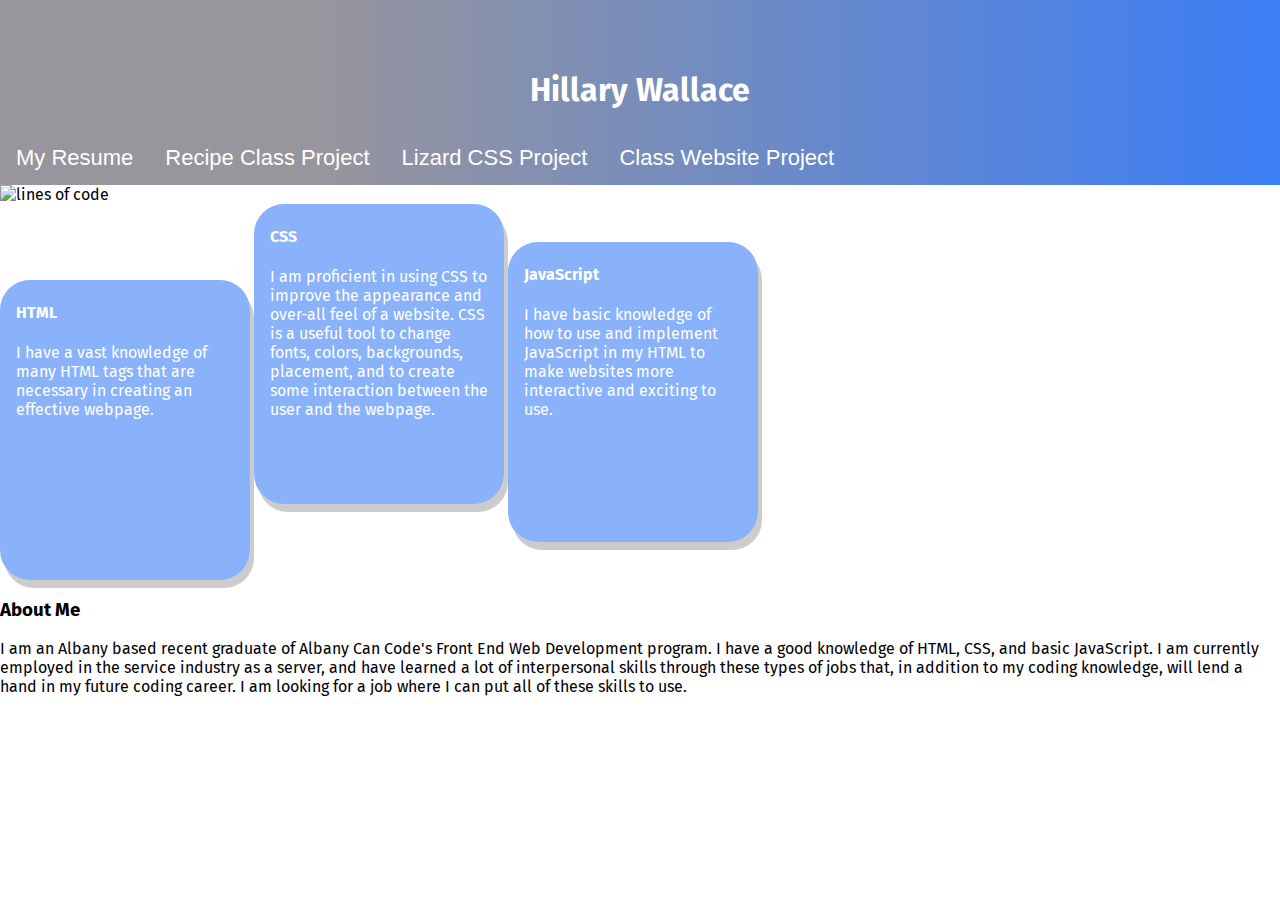
==== index.html @ 99112cb2 "deleted media queries that broke my page" ====
<!DOCTYPE html>
<html lang="en" dir="ltr">
  <head>
    <meta charset="utf-8">
    <title>Hillary Wallace</title>
    <link rel="stylesheet" href="css/master.css">
    <link rel="stylesheet" href="animate.css">
  </head>
  <body>
    <div id="banner">
      <h1>Hillary Wallace</h1>
    </div>

    <nav class="nav-bar" class="navbar collapse collapse">
          <ul class="dark-nav">
            <li class="dark-li"><a href="resume.html" class="dark-li" target="_blank">My Resume</a></li>
            <li class="dark-li"><a href="recipe.html" class="dark-li" target="_blank">Recipe Class Project</a></li>
            <li class="dark-li"><a href="/" class="dark-li">Lizard CSS Project</a></li>
            <li class="dark-li"><a href="/" class="dark-li">Class Website Project</a></li>
          </ul>
        </nav>




    <div class="top-image">
      <img src="https://source.unsplash.com/qjnAnF0jIGk/1000x300" alt="lines of code">
    </div>

    <div class="page-wrap">

          <div class="media-card">
            <div class="card">
              <h4>HTML</h4>
              <p>I have a vast knowledge of many HTML tags that are necessary in creating an effective webpage. </p>
            </div>
          </div>

          <div class="media-card">
            <div class="card">
              <h4>CSS</h4>
              <p>I am proficient in using CSS to improve the appearance and over-all feel of a website. CSS is a useful tool to change fonts, colors, backgrounds, placement, and to create some interaction between the user and the webpage. </p>
            </div>
          </div>

          <div class="media-card">
            <div class="card">
              <h4>JavaScript</h4>
              <p>I have basic knowledge of how to use and implement JavaScript in my HTML to make websites more interactive and exciting to use.</p>
            </div>
          </div>
    </div>

    <div class="about-me">
      <h3>About Me</h3>
      <p>I am an Albany based recent graduate of Albany Can Code's Front End Web Development program. I have a good knowledge of HTML, CSS, and basic JavaScript. I am currently employed in the service industry as a server, and have learned a lot of interpersonal skills through these types of jobs that, in addition to my coding knowledge, will lend a hand in my future coding career. I am looking for a job where I can put all of these skills to use.</p>
    </div>


  </body>
</html>
---- css/master.css ----
@import url('https://fonts.googleapis.com/css?family=Fira+Sans');

.page-wrap{
  max-width: 100%;
  margin: auto;
}


body{
  font-family: 'Fira Sans', sans-serif;
  margin:0;
}

#banner{
  width: 100%;
  min-height: 60px;
  overflow: hidden;
  text-align: center;
  padding-top: 50px;
  background: linear-gradient(to right, rgb(152, 149, 156) 25%,rgb(59, 126, 246) );
  color: white;
}

img{
  width: 100%;
}


.dark-nav{
  list-style-type: none;
  margin:0;
  padding:0;
  overflow: hidden;
  background: linear-gradient(to right, rgb(152, 149, 156) 25%,rgb(59, 126, 246) );
}

.dark-li{
  float: left;
  font-size: 22px;
  font-family: "Lato", sans-serif;
  color: rgb(255, 255, 255);
}


li a[class="dark-li"]{
  display: block;
  text-align: center;
  padding: 14px 16px;
  text-decoration: none;
}

li a[class="dark-li"]:hover{
  background-color: black;
}


.media-card {
  display: inline-block;
  box-shadow: 4px 8px 0 rgba(0, 0, 0, .2);
  transition: .3s;
  height: 300px;
  width: 250px;
  border-radius: 30px;
  background-color: rgba(59, 126, 246, .6);
  color: white;
}

.media-card:hover {
  box-shadow: 0 8px 16px 0 rgba(0,0,0,0.2);
}

.card {
  padding: 2px 16px;
}
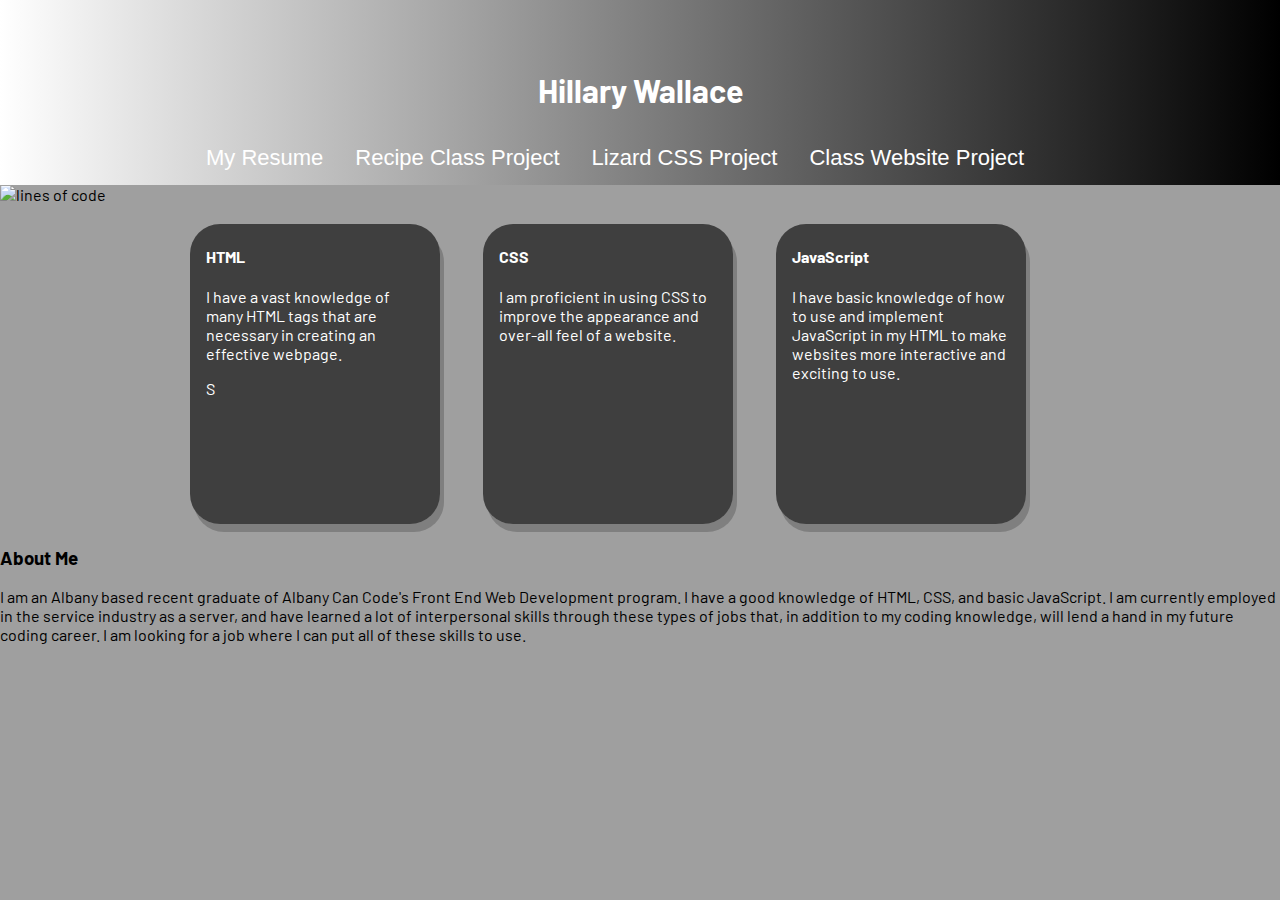
==== commit 61b97ed1: "changed css and centered page" ====
--- a/index.html
+++ b/index.html
@@ -24,22 +24,21 @@
 
 
     <div class="top-image">
-      <img src="https://source.unsplash.com/qjnAnF0jIGk/1000x300" alt="lines of code">
+      <img src="https://source.unsplash.com/cwqG1N1AtI0/1000x200" alt="lines of code">
     </div>
 
     <div class="page-wrap">
-
           <div class="media-card">
             <div class="card">
               <h4>HTML</h4>
-              <p>I have a vast knowledge of many HTML tags that are necessary in creating an effective webpage. </p>
+              <p>I have a vast knowledge of many HTML tags that are necessary in creating an effective webpage. </p>S
             </div>
           </div>
 
           <div class="media-card">
             <div class="card">
               <h4>CSS</h4>
-              <p>I am proficient in using CSS to improve the appearance and over-all feel of a website. CSS is a useful tool to change fonts, colors, backgrounds, placement, and to create some interaction between the user and the webpage. </p>
+              <p>I am proficient in using CSS to improve the appearance and over-all feel of a website. </p>
             </div>
           </div>
 
--- a/css/master.css
+++ b/css/master.css
@@ -1,14 +1,15 @@
-@import url('https://fonts.googleapis.com/css?family=Fira+Sans');
+@import url('https://fonts.googleapis.com/css?family=Barlow');
 
 .page-wrap{
-  max-width: 100%;
+  max-width: 900px;
   margin: auto;
 }
 
 
 body{
-  font-family: 'Fira Sans', sans-serif;
+  font-family: 'Barlow', sans-serif;
   margin:0;
+  background-color: rgb(159, 159, 159);
 }
 
 #banner{
@@ -17,7 +18,7 @@
   overflow: hidden;
   text-align: center;
   padding-top: 50px;
-  background: linear-gradient(to right, rgb(152, 149, 156) 25%,rgb(59, 126, 246) );
+  background: linear-gradient(to right,white, black );
   color: white;
 }
 
@@ -25,13 +26,18 @@
   width: 100%;
 }
 
+.nav-bar{
+    background: linear-gradient(to right,white, black );
+}
+
 
 .dark-nav{
+  width: 900px;
   list-style-type: none;
-  margin:0;
+  margin:0 auto;
   padding:0;
   overflow: hidden;
-  background: linear-gradient(to right, rgb(152, 149, 156) 25%,rgb(59, 126, 246) );
+  /* background: linear-gradient(to right, rgb(152, 149, 156) 25%,rgb(59, 126, 246) ); */
 }
 
 .dark-li{
@@ -56,13 +62,17 @@
 
 .media-card {
   display: inline-block;
+  margin-right: 40px;
+  margin-top: 20px;
   box-shadow: 4px 8px 0 rgba(0, 0, 0, .2);
   transition: .3s;
   height: 300px;
   width: 250px;
   border-radius: 30px;
-  background-color: rgba(59, 126, 246, .6);
+  background-color: rgba(0, 0, 0, .6);
   color: white;
+  box-sizing: border-box;
+  overflow: hidden;
 }
 
 .media-card:hover {
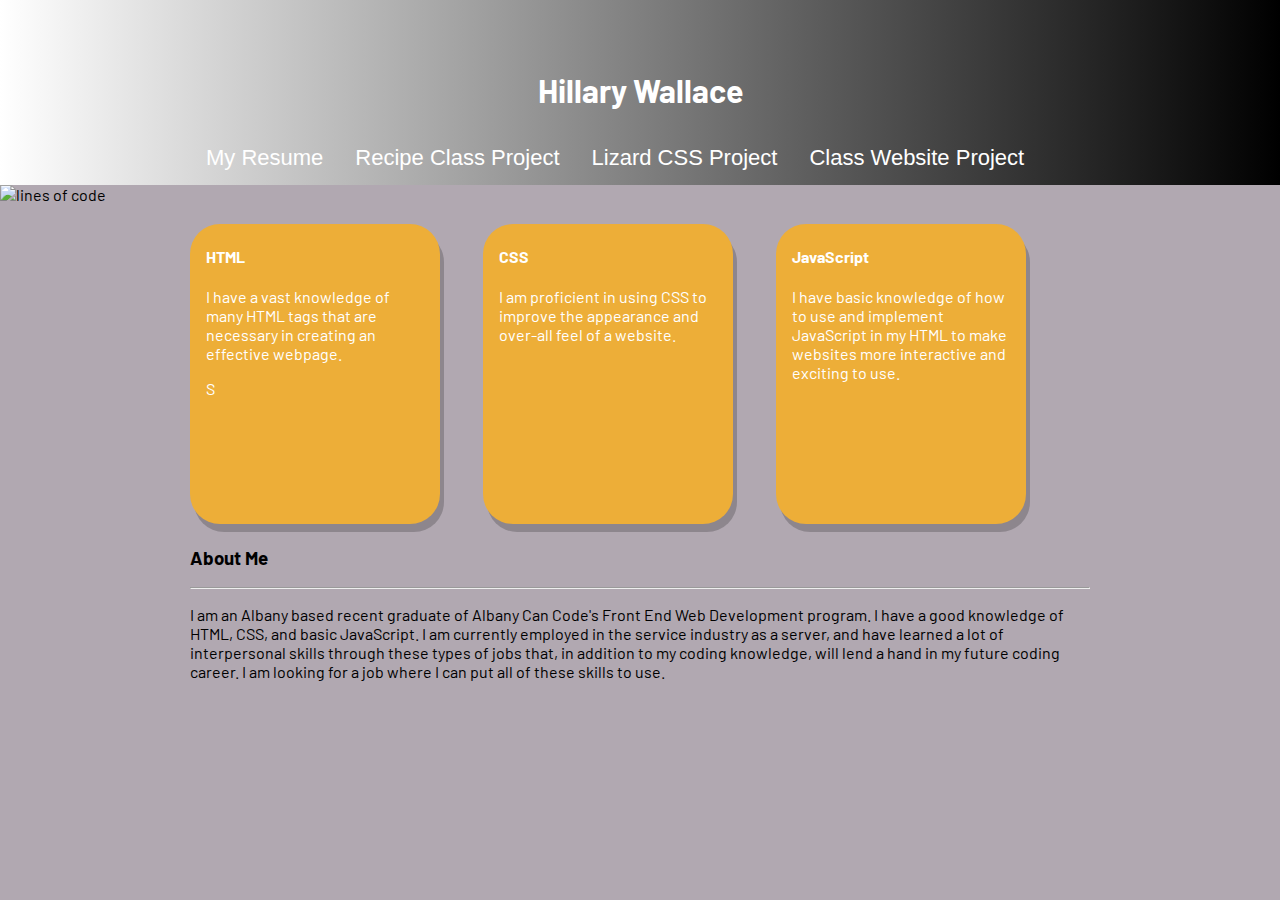
==== commit 28939534: "attemped media queries HOPEFULLY for the last time" ====
--- a/index.html
+++ b/index.html
@@ -7,11 +7,15 @@
     <link rel="stylesheet" href="animate.css">
   </head>
   <body>
-    <div id="banner">
+
+<div class="container">
+  <div class="row">
+
+    <div id="banner" class="col-12">
       <h1>Hillary Wallace</h1>
     </div>
 
-    <nav class="nav-bar" class="navbar collapse collapse">
+    <nav class="nav-bar" class="navbar collapse collapse" class="col-12">
           <ul class="dark-nav">
             <li class="dark-li"><a href="resume.html" class="dark-li" target="_blank">My Resume</a></li>
             <li class="dark-li"><a href="recipe.html" class="dark-li" target="_blank">Recipe Class Project</a></li>
@@ -23,11 +27,12 @@
 
 
 
-    <div class="top-image">
+
+    <div class="top-image" class="col-12">
       <img src="https://source.unsplash.com/cwqG1N1AtI0/1000x200" alt="lines of code">
     </div>
 
-    <div class="page-wrap">
+    <div class="page-wrap" class="col-4">
           <div class="media-card">
             <div class="card">
               <h4>HTML</h4>
@@ -35,26 +40,30 @@
             </div>
           </div>
 
-          <div class="media-card">
+          <div class="media-card" class="col-4">
             <div class="card">
               <h4>CSS</h4>
               <p>I am proficient in using CSS to improve the appearance and over-all feel of a website. </p>
             </div>
           </div>
 
-          <div class="media-card">
+          <div class="media-card" class="col-4">
             <div class="card">
               <h4>JavaScript</h4>
               <p>I have basic knowledge of how to use and implement JavaScript in my HTML to make websites more interactive and exciting to use.</p>
             </div>
           </div>
-    </div>
+
 
     <div class="about-me">
       <h3>About Me</h3>
+      <hr>
       <p>I am an Albany based recent graduate of Albany Can Code's Front End Web Development program. I have a good knowledge of HTML, CSS, and basic JavaScript. I am currently employed in the service industry as a server, and have learned a lot of interpersonal skills through these types of jobs that, in addition to my coding knowledge, will lend a hand in my future coding career. I am looking for a job where I can put all of these skills to use.</p>
     </div>
 
+</div>
 
+ </div>
+ <div>
   </body>
 </html>
--- a/css/master.css
+++ b/css/master.css
@@ -9,10 +9,11 @@
 body{
   font-family: 'Barlow', sans-serif;
   margin:0;
-  background-color: rgb(159, 159, 159);
+  background-color:rgb(177, 168, 177);
 }
 
 #banner{
+  position: inherit;
   width: 100%;
   min-height: 60px;
   overflow: hidden;
@@ -27,6 +28,7 @@
 }
 
 .nav-bar{
+
     background: linear-gradient(to right,white, black );
 }
 
@@ -69,7 +71,7 @@
   height: 300px;
   width: 250px;
   border-radius: 30px;
-  background-color: rgba(0, 0, 0, .6);
+  background-color: rgb(237, 174, 56);
   color: white;
   box-sizing: border-box;
   overflow: hidden;
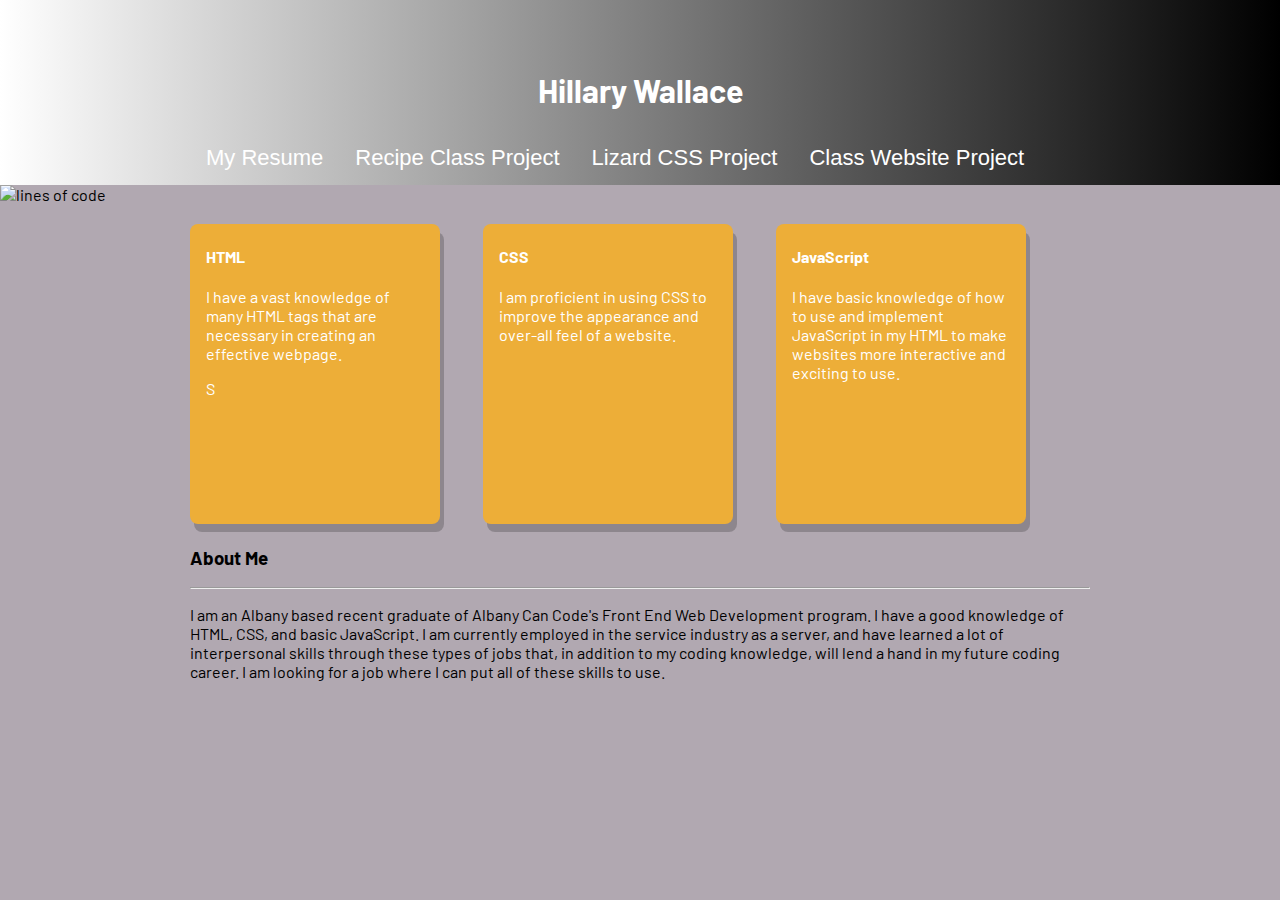
==== commit b12928eb: "re-comitting last commit" ====
--- a/index.html
+++ b/index.html
@@ -11,11 +11,11 @@
 <div class="container">
   <div class="row">
 
-    <div id="banner" class="col-12">
+    <div id="banner">
       <h1>Hillary Wallace</h1>
     </div>
 
-    <nav class="nav-bar" class="navbar collapse collapse" class="col-12">
+    <nav class="nav-bar" class="navbar collapse collapse">
           <ul class="dark-nav">
             <li class="dark-li"><a href="resume.html" class="dark-li" target="_blank">My Resume</a></li>
             <li class="dark-li"><a href="recipe.html" class="dark-li" target="_blank">Recipe Class Project</a></li>
--- a/css/master.css
+++ b/css/master.css
@@ -70,7 +70,7 @@
   transition: .3s;
   height: 300px;
   width: 250px;
-  border-radius: 30px;
+  border-radius: 8px;
   background-color: rgb(237, 174, 56);
   color: white;
   box-sizing: border-box;
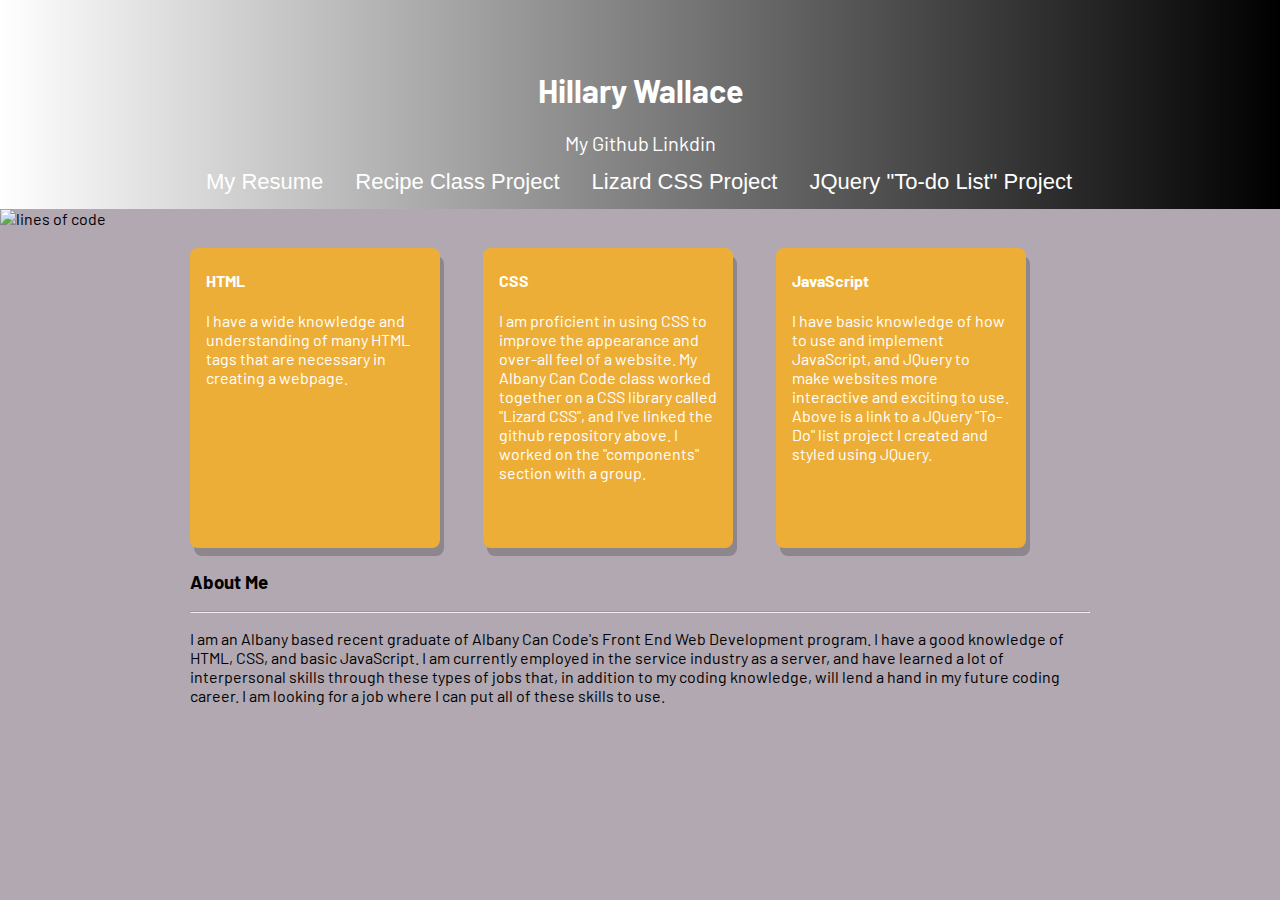
==== commit 8cff17db: "finished up!" ====
--- a/index.html
+++ b/index.html
@@ -13,14 +13,16 @@
 
     <div id="banner">
       <h1>Hillary Wallace</h1>
+      <a href="https://github.com/hillary26121/hillary26121.github.io" target="_blank" class="top-links">My Github</a>
+      <a href="https://www.linkedin.com/in/hillary-wallace-475b46114/" target="_blank" class="top-links">Linkdin</a>
     </div>
 
     <nav class="nav-bar" class="navbar collapse collapse">
           <ul class="dark-nav">
             <li class="dark-li"><a href="resume.html" class="dark-li" target="_blank">My Resume</a></li>
             <li class="dark-li"><a href="recipe.html" class="dark-li" target="_blank">Recipe Class Project</a></li>
-            <li class="dark-li"><a href="/" class="dark-li">Lizard CSS Project</a></li>
-            <li class="dark-li"><a href="/" class="dark-li">Class Website Project</a></li>
+            <li class="dark-li"><a href="https://github.com/jasonnoxon/lizardcss" target="_blank" class="dark-li">Lizard CSS Project</a></li>
+            <li class="dark-li"><a href="https://github.com/hillary26121/JQuery-List" target="_blank" class="dark-li">JQuery "To-do List" Project</a></li>
           </ul>
         </nav>
 
@@ -36,21 +38,21 @@
           <div class="media-card">
             <div class="card">
               <h4>HTML</h4>
-              <p>I have a vast knowledge of many HTML tags that are necessary in creating an effective webpage. </p>S
+              <p>I have a wide knowledge and understanding of many HTML tags that are necessary in creating a webpage. </p>
             </div>
           </div>
 
           <div class="media-card" class="col-4">
             <div class="card">
               <h4>CSS</h4>
-              <p>I am proficient in using CSS to improve the appearance and over-all feel of a website. </p>
+              <p>I am proficient in using CSS to improve the appearance and over-all feel of a website. My Albany Can Code class worked together on a CSS library called "Lizard CSS", and I've linked the github repository above. I worked on the "components" section with a group.</p>
             </div>
           </div>
 
           <div class="media-card" class="col-4">
             <div class="card">
               <h4>JavaScript</h4>
-              <p>I have basic knowledge of how to use and implement JavaScript in my HTML to make websites more interactive and exciting to use.</p>
+              <p>I have basic knowledge of how to use and implement JavaScript, and JQuery to make websites more interactive and exciting to use. Above is a link to a JQuery "To-Do" list project I created and styled using JQuery.</p>
             </div>
           </div>
 
--- a/css/master.css
+++ b/css/master.css
@@ -5,6 +5,15 @@
   margin: auto;
 }
 
+.top-links{
+  text-decoration: none;
+  font-size: 20px;
+  font-family: 'Barlow', sans-serif;
+  color: white;
+}
+.top-links:hover{
+  background-color: black;
+}
 
 body{
   font-family: 'Barlow', sans-serif;
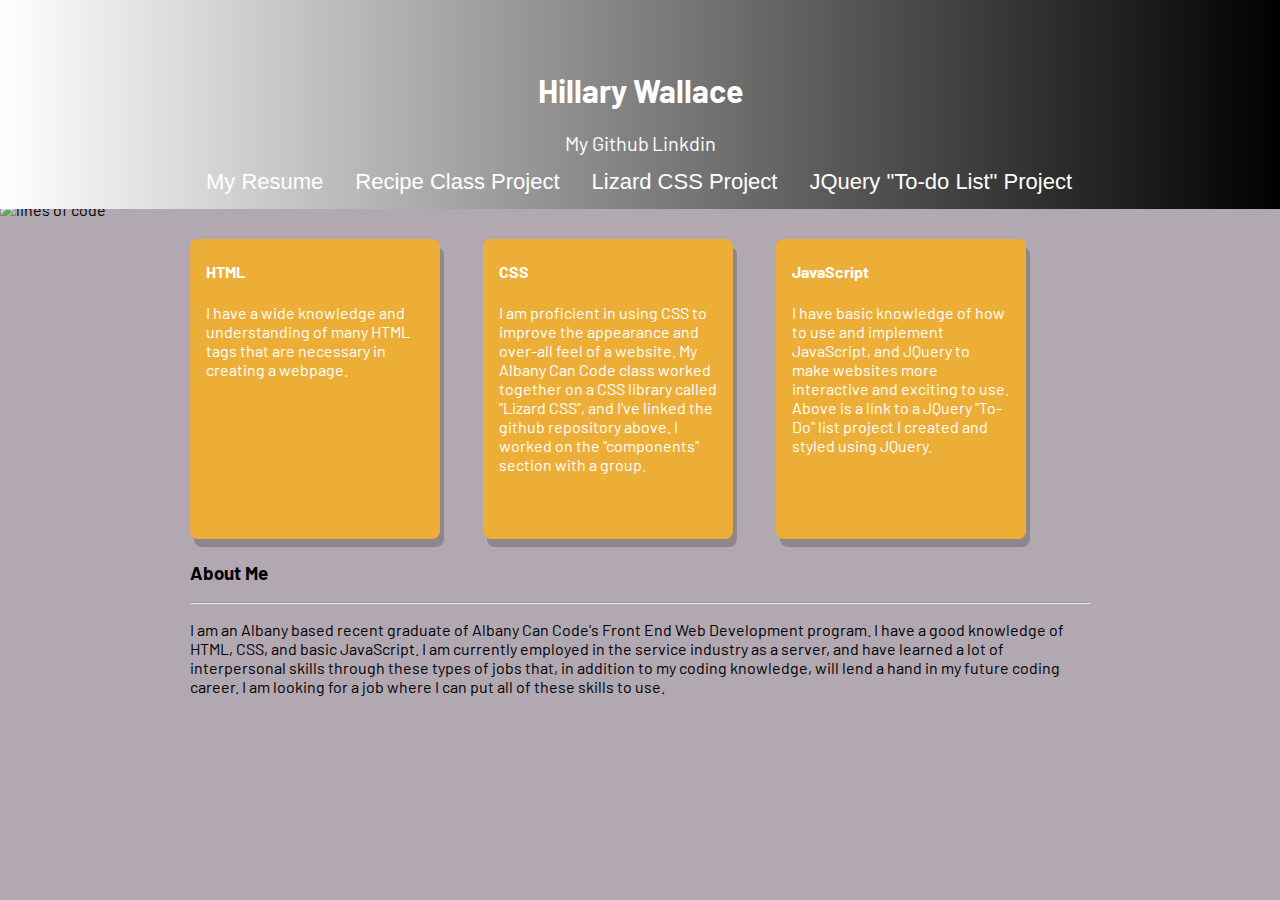
==== commit d06ca792: "added to-do list and fixed resume layout" ====
--- a/index.html
+++ b/index.html
@@ -4,7 +4,6 @@
     <meta charset="utf-8">
     <title>Hillary Wallace</title>
     <link rel="stylesheet" href="css/master.css">
-    <link rel="stylesheet" href="animate.css">
   </head>
   <body>
 
@@ -12,19 +11,20 @@
   <div class="row">
 
     <div id="banner">
-      <h1>Hillary Wallace</h1>
-      <a href="https://github.com/hillary26121/hillary26121.github.io" target="_blank" class="top-links">My Github</a>
-      <a href="https://www.linkedin.com/in/hillary-wallace-475b46114/" target="_blank" class="top-links">Linkdin</a>
-    </div>
+      <h1 id="name">Hillary Wallace</h1>
+      <a href="https://github.com/hillary26121/hillary26121.github.io" target="_blank" class="top-links hide">My Github</a>
+      <a href="https://www.linkedin.com/in/hillary-wallace-475b46114/" target="_blank" class="top-links hide">Linkdin</a>
+
 
     <nav class="nav-bar" class="navbar collapse collapse">
           <ul class="dark-nav">
             <li class="dark-li"><a href="resume.html" class="dark-li" target="_blank">My Resume</a></li>
             <li class="dark-li"><a href="recipe.html" class="dark-li" target="_blank">Recipe Class Project</a></li>
             <li class="dark-li"><a href="https://github.com/jasonnoxon/lizardcss" target="_blank" class="dark-li">Lizard CSS Project</a></li>
-            <li class="dark-li"><a href="https://github.com/hillary26121/JQuery-List" target="_blank" class="dark-li">JQuery "To-do List" Project</a></li>
+            <li class="dark-li"><a href="to-do-list.html" target="_blank" class="dark-li">JQuery "To-do List" Project</a></li>
           </ul>
         </nav>
+    </div>
 
 
 
@@ -66,6 +66,11 @@
 </div>
 
  </div>
- <div>
+ <script src="https://code.jquery.com/jquery-3.3.1.slim.min.js" integrity="sha384-q8i/X+965DzO0rT7abK41JStQIAqVgRVzpbzo5smXKp4YfRvH+8abtTE1Pi6jizo" crossorigin="anonymous"></script>
+
+<script type="text/javascript" src="js/master.js">
+
+</script>
+
   </body>
 </html>
--- a/css/master.css
+++ b/css/master.css
@@ -21,8 +21,17 @@
   background-color:rgb(177, 168, 177);
 }
 
+/* .nav-bar{
+  position: fixed;
+  z-index: 9999;
+  top: 0;
+  width: 100%;
+} */
+
 #banner{
-  position: inherit;
+  position: fixed;
+  z-index: 9999;
+  top: 0;
   width: 100%;
   min-height: 60px;
   overflow: hidden;
@@ -30,10 +39,14 @@
   padding-top: 50px;
   background: linear-gradient(to right,white, black );
   color: white;
+  transition:all 0.4s ease-in-out;
+-webkit-transition:all 0.4s ease-in-out;
+-moz-transition:all 0.4s ease-in-out;
 }
 
 img{
   width: 100%;
+  padding-top: 200px;
 }
 
 .nav-bar{
@@ -93,3 +106,10 @@
 .card {
   padding: 2px 16px;
 }
+
+.shrink{
+  text-align: center;
+  height: 20px;
+  padding-bottom: 5px;
+  font-size: 15px;
+}
